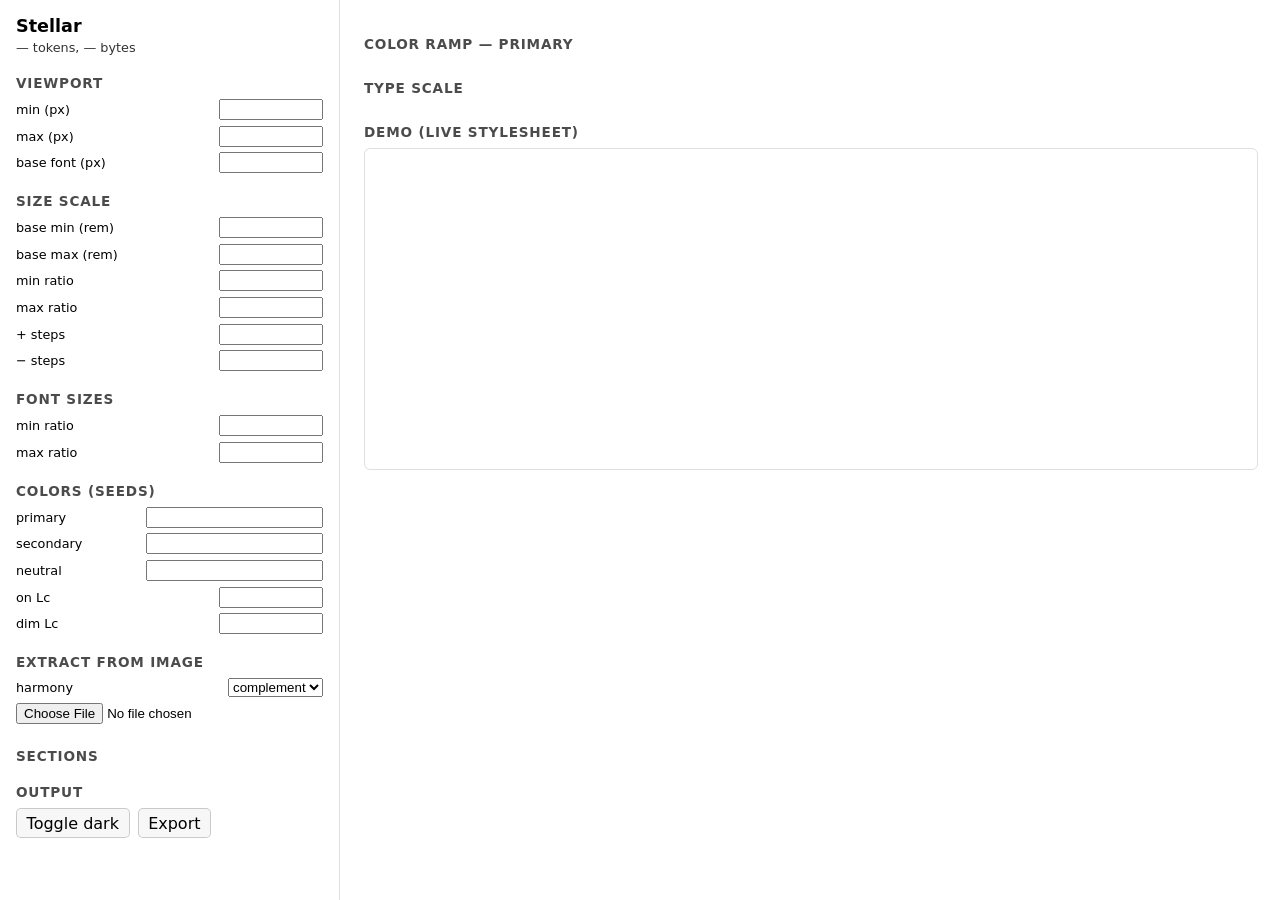
==== internal/server/assets/index.html @ 8b2f6bad "stellar" ====
<!doctype html>
<html lang="en">
<head>
  <meta charset="utf-8">
  <meta name="viewport" content="width=device-width, initial-scale=1">
  <title>Stellar — design-token editor</title>
  <!-- Generated stylesheet, hot-swapped over Datastar SSE (§7). -->
  <link id="stellar-css" rel="stylesheet">
  <script src="/static/datastar.js" type="module"></script>
  <style>
    :root { color-scheme: light dark; }
    body { font-family: var(--font-humanist, system-ui, sans-serif); margin: 0;
           display: grid; grid-template-columns: 340px 1fr; min-height: 100vh; }
    aside { padding: 1rem; border-right: 1px solid #8884; overflow-y: auto; max-height: 100vh; }
    main { padding: 1rem 1.5rem; overflow-y: auto; max-height: 100vh; }
    h1 { font-size: 1.1rem; margin: 0 0 .25rem; }
    h2 { font-size: .85rem; text-transform: uppercase; letter-spacing: .06em;
         opacity: .7; margin: 1.25rem 0 .5rem; }
    label { display: grid; grid-template-columns: 1fr auto; gap: .5rem;
            align-items: center; font-size: .8rem; margin: .35rem 0; }
    input[type=number] { width: 6rem; }
    .swatches { display: grid; grid-template-columns: repeat(12, 1fr); gap: 2px; margin: .25rem 0 1rem; }
    .swatch { aspect-ratio: 1; border-radius: 3px; display: grid; place-items: center; font-size: .6rem; }
    .bars { display: grid; gap: 4px; }
    .bar { height: 1.4rem; background: #6699ff; border-radius: 3px; }
    .meter { font-variant-numeric: tabular-nums; font-size: .8rem; opacity: .8; }
    iframe { width: 100%; height: 320px; border: 1px solid #8884; border-radius: 6px; }
    .row { display: flex; gap: .5rem; flex-wrap: wrap; }
    button { font: inherit; padding: .3rem .6rem; border-radius: 5px; border: 1px solid #8886;
             background: #8881; cursor: pointer; }
    code { font-family: var(--font-mono, ui-monospace, monospace); }
  </style>
</head>
<body data-init="@get('/live-refresh')"
      data-signals:theme="'light'"
      data-attr:data-theme="$theme">

  <aside>
    <h1>Stellar</h1>
    <div class="meter" id="meter">— tokens, — bytes</div>

    <h2>Viewport</h2>
    <label>min (px) <input type="number" data-cfg="viewport.min" step="1"></label>
    <label>max (px) <input type="number" data-cfg="viewport.max" step="1"></label>
    <label>base font (px) <input type="number" data-cfg="viewport.baseFont" step="1"></label>

    <h2>Size scale</h2>
    <label>base min (rem) <input type="number" data-cfg="size.baseMin" step="0.01"></label>
    <label>base max (rem) <input type="number" data-cfg="size.baseMax" step="0.01"></label>
    <label>min ratio <input type="number" data-cfg="size.minRatio" step="0.001"></label>
    <label>max ratio <input type="number" data-cfg="size.maxRatio" step="0.001"></label>
    <label>+ steps <input type="number" data-cfg="size.positiveSteps" step="1"></label>
    <label>− steps <input type="number" data-cfg="size.negativeSteps" step="1"></label>

    <h2>Font sizes</h2>
    <label>min ratio <input type="number" data-cfg="fontsSizes.minRatio" step="0.001"></label>
    <label>max ratio <input type="number" data-cfg="fontsSizes.maxRatio" step="0.001"></label>

    <h2>Colors (seeds)</h2>
    <label>primary <input type="text" data-cfg="colors.roles.primary.seed"></label>
    <label>secondary <input type="text" data-cfg="colors.roles.secondary.seed"></label>
    <label>neutral <input type="text" data-cfg="colors.roles.neutral.seed"></label>
    <label>on Lc <input type="number" data-cfg="colors.apca.onLc" step="1"></label>
    <label>dim Lc <input type="number" data-cfg="colors.apca.dimLc" step="1"></label>

    <h2>Extract from image</h2>
    <label>harmony
      <select id="harmony">
        <option>complement</option><option>triad</option>
        <option>tetrad</option><option>analogous</option>
      </select>
    </label>
    <input type="file" id="imgfile" accept="image/*">
    <div class="swatches" id="candidates" style="grid-template-columns:repeat(4,1fr)"></div>

    <h2>Sections</h2>
    <div id="sections"></div>

    <h2>Output</h2>
    <div class="row">
      <button data-on:click="$theme = $theme === 'light' ? 'dark' : 'light'">Toggle dark</button>
      <a href="/assets/css/stellar/current" download="stellar.css"><button type="button">Export</button></a>
    </div>
  </aside>

  <main>
    <h2>Color ramp — primary</h2>
    <div class="swatches" id="ramp"></div>
    <h2>Type scale</h2>
    <div class="bars" id="bars"></div>
    <h2>Demo (live stylesheet)</h2>
    <iframe id="demo" src="about:blank"></iframe>
  </main>

  <script type="module">
    // --- config form <-> server ----------------------------------------
    const get = (obj, path) => path.split('.').reduce((o,k)=>o?.[k], obj);
    const set = (obj, path, val) => {
      const ks = path.split('.'); const last = ks.pop();
      let o = obj; for (const k of ks) o = o[k] ??= {};
      o[last] = val;
    };
    let cfg = {};
    const inputs = [...document.querySelectorAll('[data-cfg]')];

    function coerce(el, raw) {
      if (el.type === 'number') return raw === '' ? 0 : Number(raw);
      if (el.type === 'checkbox') return el.checked;
      return raw;
    }
    function fill() {
      for (const el of inputs) {
        const v = get(cfg, el.dataset.cfg);
        if (v !== undefined) el.value = v;
      }
      // section toggles
      const sx = document.getElementById('sections');
      sx.innerHTML = '';
      for (const [k, v] of Object.entries(cfg.sections ?? {})) {
        const id = 'sec-' + k;
        const l = document.createElement('label');
        l.innerHTML = `${k}<input type="checkbox" id="${id}" ${v ? 'checked' : ''}>`;
        l.querySelector('input').addEventListener('change', e => {
          cfg.sections[k] = e.target.checked; push();
        });
        sx.appendChild(l);
      }
    }
    let t;
    function push() {
      clearTimeout(t);
      t = setTimeout(async () => {
        const res = await fetch('/config', {
          method: 'POST', headers: {'content-type':'application/json'},
          body: JSON.stringify(cfg),
        });
        const { hash } = await res.json();
        refreshPreview(hash);
      }, 150);
    }
    for (const el of inputs) {
      el.addEventListener('input', () => { set(cfg, el.dataset.cfg, coerce(el, el.value)); push(); });
    }

    // --- live preview helpers ------------------------------------------
    async function refreshPreview(hash) {
      const url = '/assets/css/stellar/' + (hash ?? 'current');
      const css = await (await fetch(url)).text();
      const count = (css.match(/--[a-z0-9-]+\s*:/gi) || []).length;
      document.getElementById('meter').textContent =
        `${count} tokens, ${new Blob([css]).size} bytes`;
      // ramp swatches (read computed vars after the sheet applies)
      requestAnimationFrame(() => {
        const cs = getComputedStyle(document.documentElement);
        const ramp = document.getElementById('ramp'); ramp.innerHTML = '';
        for (let i = 1; i <= 12; i++) {
          const c = cs.getPropertyValue('--primary-' + i).trim();
          const on = cs.getPropertyValue('--primary-' + i + '-on').trim();
          if (!c) continue;
          const d = document.createElement('div');
          d.className = 'swatch';
          d.style.background = c; d.style.color = on; d.textContent = i;
          ramp.appendChild(d);
        }
        const bars = document.getElementById('bars'); bars.innerHTML = '';
        for (let n = -2; n <= 8; n++) {
          const v = cs.getPropertyValue('--font-size-' + n).trim();
          if (!v) continue;
          const b = document.createElement('div');
          b.className = 'bar';
          b.style.height = `calc(${v} + .4rem)`;
          b.textContent = ' font-size-' + n;
          bars.appendChild(b);
        }
      });
      // demo iframe links the live sheet
      const demo = document.getElementById('demo');
      demo.srcdoc = `<!doctype html><link rel="stylesheet" href="${url}">
        <body style="font-family:var(--font-humanist,sans-serif);padding:1rem;
          background:var(--neutral-1);color:var(--neutral-12)">
        <h1 style="font-size:var(--font-size-6);color:var(--primary-8)">Stellar demo</h1>
        <p style="font-size:var(--font-size-1);line-height:var(--font-line-height-0)">
          Semantic, nested CSS that only references <code>var(--token)</code>.</p>
        <button style="background:var(--primary-9);color:var(--primary-9-on);
          border:0;padding:var(--size-1) var(--size-3);border-radius:var(--size--1)">
          Primary action</button></body>`;
    }

    // --- palette extraction (§5.4) -------------------------------------
    document.getElementById('imgfile').addEventListener('change', async (e) => {
      const file = e.target.files[0];
      if (!file) return;
      const fd = new FormData();
      fd.append('image', file);
      const mode = document.getElementById('harmony').value;
      const res = await fetch('/extract?harmony=' + mode, { method: 'POST', body: fd });
      const { candidates, harmony } = await res.json();
      const box = document.getElementById('candidates');
      box.innerHTML = '';
      for (const c of candidates) {
        const d = document.createElement('div');
        d.className = 'swatch';
        d.style.background = c.css;
        d.title = `${c.name} ${'★'.repeat(c.stars)} (${(c.population*100).toFixed(0)}%)`;
        d.textContent = '★'.repeat(c.stars);
        d.style.cursor = 'pointer';
        d.addEventListener('click', () => {
          // picking a candidate sets the role seeds via harmony
          set(cfg, 'colors.roles.primary.seed', harmony[0] ?? c.css);
          if (harmony[1]) set(cfg, 'colors.roles.secondary.seed', harmony[1]);
          fill(); push();
        });
        box.appendChild(d);
      }
    });

    // boot
    (async () => {
      cfg = await (await fetch('/config.json')).json();
      fill();
      refreshPreview('current');
    })();
  </script>
</body>
</html>
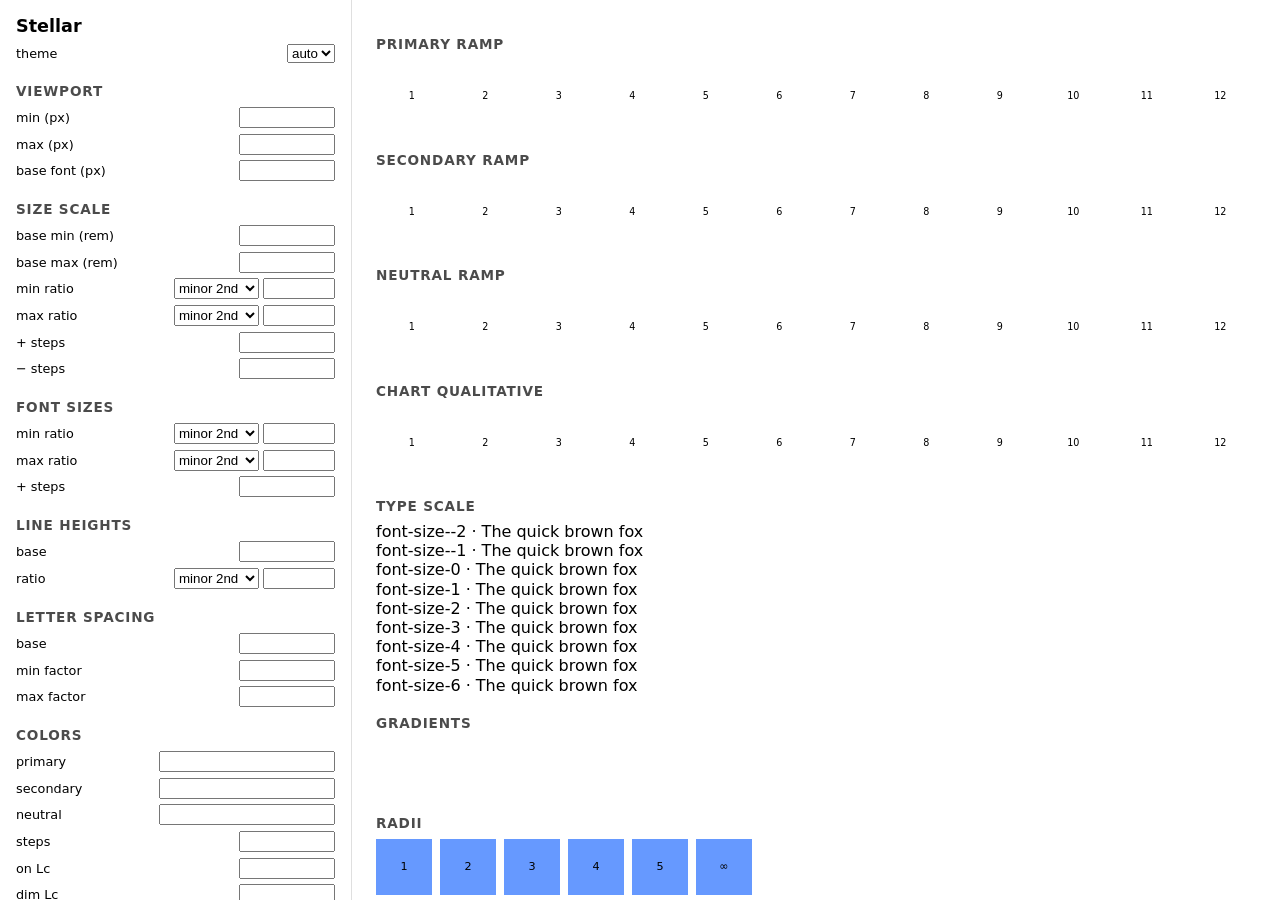
==== commit a44ec3ae: "auto_research" ====
--- a/internal/server/assets/index.html
+++ b/internal/server/assets/index.html
@@ -8,218 +8,366 @@
   <link id="stellar-css" rel="stylesheet">
   <script src="/static/datastar.js" type="module"></script>
   <style>
-    :root { color-scheme: light dark; }
-    body { font-family: var(--font-humanist, system-ui, sans-serif); margin: 0;
-           display: grid; grid-template-columns: 340px 1fr; min-height: 100vh; }
-    aside { padding: 1rem; border-right: 1px solid #8884; overflow-y: auto; max-height: 100vh; }
-    main { padding: 1rem 1.5rem; overflow-y: auto; max-height: 100vh; }
-    h1 { font-size: 1.1rem; margin: 0 0 .25rem; }
-    h2 { font-size: .85rem; text-transform: uppercase; letter-spacing: .06em;
-         opacity: .7; margin: 1.25rem 0 .5rem; }
-    label { display: grid; grid-template-columns: 1fr auto; gap: .5rem;
-            align-items: center; font-size: .8rem; margin: .35rem 0; }
+    /* Editor chrome. Dogfoods generated tokens (with fallbacks so the page
+       stands up even before the first stylesheet patch lands). */
+    * { box-sizing: border-box; }
+    body {
+      font-family: var(--font-humanist, system-ui, sans-serif);
+      margin: 0;
+      display: grid; grid-template-columns: 22rem 1fr; min-height: 100vh;
+      background: var(--neutral-1, canvas); color: var(--neutral-12, canvastext);
+    }
+    aside {
+      padding: var(--size-3, 1rem);
+      border-right: var(--border-size-1, 1px) solid var(--neutral-4, #8884);
+      overflow-y: auto; max-height: 100vh;
+    }
+    main { padding: var(--size-3, 1rem) var(--size-4, 1.5rem); overflow-y: auto; max-height: 100vh; }
+    h1 { font-size: var(--font-size-2, 1.1rem); margin: 0 0 .25rem; }
+    h2 {
+      font-size: var(--font-size--1, .85rem); text-transform: uppercase;
+      letter-spacing: .06em; opacity: .7; margin: 1.25rem 0 .5rem;
+    }
+    label {
+      display: grid; grid-template-columns: 1fr auto; gap: .5rem;
+      align-items: center; font-size: var(--font-size--2, .8rem); margin: .35rem 0;
+    }
     input[type=number] { width: 6rem; }
-    .swatches { display: grid; grid-template-columns: repeat(12, 1fr); gap: 2px; margin: .25rem 0 1rem; }
-    .swatch { aspect-ratio: 1; border-radius: 3px; display: grid; place-items: center; font-size: .6rem; }
-    .bars { display: grid; gap: 4px; }
-    .bar { height: 1.4rem; background: #6699ff; border-radius: 3px; }
-    .meter { font-variant-numeric: tabular-nums; font-size: .8rem; opacity: .8; }
-    iframe { width: 100%; height: 320px; border: 1px solid #8884; border-radius: 6px; }
-    .row { display: flex; gap: .5rem; flex-wrap: wrap; }
-    button { font: inherit; padding: .3rem .6rem; border-radius: 5px; border: 1px solid #8886;
-             background: #8881; cursor: pointer; }
+    input[type=text] { width: 11rem; }
+    select { justify-self: end; }
+    /* musical-ratio preset + free number, dual-bound to the same signal */
+    .ratio { display: flex; gap: .25rem; justify-self: end; }
+    .ratio input[type=number] { width: 4.5rem; }
+    .preview-width { display: flex; align-items: center; gap: .5rem; font-size: var(--font-size--2, .8rem); }
+    .preview-width input[type=range] { flex: 1; max-width: 20rem; }
+    .meter { font-variant-numeric: tabular-nums; font-size: var(--font-size--2, .8rem); opacity: .8; margin: 0 0 .5rem; }
+    .swatches { display: grid; grid-template-columns: repeat(12, 1fr); gap: 2px; margin: .25rem 0 1rem; padding: 0; list-style: none; }
+    .swatches li { display: contents; }
+    .swatch {
+      aspect-ratio: var(--aspect-ratio-square, 1); border: 0; width: 100%;
+      border-radius: var(--border-radius-1, 3px);
+      display: grid; place-items: center; font-size: .6rem;
+    }
+    button.swatch { cursor: pointer; }
+    .specimens { list-style: none; margin: 0 0 1rem; padding: 0; }
+    .specimens li { line-height: 1.2; white-space: nowrap; overflow: hidden; text-overflow: ellipsis; }
+    .gradients { display: grid; grid-template-columns: repeat(4, 1fr); gap: .5rem; margin: 0 0 1rem; padding: 0; list-style: none; }
+    .gradients li {
+      height: 3.5rem; border-radius: var(--border-radius-2, 6px);
+      display: grid; place-items: end start; padding: .3rem .5rem;
+      font-size: .7rem; color: var(--neutral-1, white);
+    }
+    .radii { display: flex; gap: .5rem; margin: 0 0 1rem; padding: 0; list-style: none; }
+    .radii li {
+      width: 3.5rem; height: 3.5rem; background: var(--primary-4, #6699ff);
+      transition: border-radius var(--anim-duration-base, .3s) var(--anim-ease-in-out, ease);
+      display: grid; place-items: center; font-size: .7rem; color: var(--primary-4-on, black);
+    }
+    iframe { width: 100%; max-width: 100%; height: 24rem; border: var(--border-size-1, 1px) solid var(--neutral-4, #8884); border-radius: var(--border-radius-2, 6px); }
+    .row { display: flex; gap: .5rem; flex-wrap: wrap; align-items: center; }
+    button, .button {
+      font: inherit; padding: .3rem .6rem; cursor: pointer; text-decoration: none;
+      border-radius: var(--border-radius-1, 5px);
+      border: var(--border-size-1, 1px) solid var(--neutral-6, #8886);
+      background: var(--neutral-3, #8881); color: inherit;
+    }
     code { font-family: var(--font-mono, ui-monospace, monospace); }
   </style>
 </head>
-<body data-init="@get('/live-refresh')"
-      data-signals:theme="'light'"
-      data-attr:data-theme="$theme">
-
-  <aside>
+
+<!-- The whole editor is declarative Datastar: the config lives in signals
+     (seeded server-side), every input is data-bind'ed, and one debounced
+     @post('/config') on the form column is the only write. All reads come
+     back over the /live-refresh SSE stream as element patches (CQRS). -->
+<body data-signals="__STELLAR_SIGNALS__"
+      data-signals:theme="'auto'"
+      data-signals:_preview="1440"
+      data-attr:data-theme="$theme === 'auto' ? false : $theme"
+      data-init="@get('/live-refresh?meter=1')">
+
+  <aside data-on:input__debounce.300ms="@post('/config')">
     <h1>Stellar</h1>
-    <div class="meter" id="meter">— tokens, — bytes</div>
+    <p class="meter" id="meter"></p>
+
+    <label>theme
+      <select data-bind:theme>
+        <option value="auto">auto</option>
+        <option value="light">light</option>
+        <option value="dark">dark</option>
+      </select>
+    </label>
 
     <h2>Viewport</h2>
-    <label>min (px) <input type="number" data-cfg="viewport.min" step="1"></label>
-    <label>max (px) <input type="number" data-cfg="viewport.max" step="1"></label>
-    <label>base font (px) <input type="number" data-cfg="viewport.baseFont" step="1"></label>
+    <label>min (px) <input type="number" step="1" data-bind:viewport.min></label>
+    <label>max (px) <input type="number" step="1" data-bind:viewport.max></label>
+    <label>base font (px) <input type="number" step="1" data-bind:viewport.base-font></label>
 
     <h2>Size scale</h2>
-    <label>base min (rem) <input type="number" data-cfg="size.baseMin" step="0.01"></label>
-    <label>base max (rem) <input type="number" data-cfg="size.baseMax" step="0.01"></label>
-    <label>min ratio <input type="number" data-cfg="size.minRatio" step="0.001"></label>
-    <label>max ratio <input type="number" data-cfg="size.maxRatio" step="0.001"></label>
-    <label>+ steps <input type="number" data-cfg="size.positiveSteps" step="1"></label>
-    <label>− steps <input type="number" data-cfg="size.negativeSteps" step="1"></label>
+    <label>base min (rem) <input type="number" step="0.01" data-bind:size.base-min></label>
+    <label>base max (rem) <input type="number" step="0.01" data-bind:size.base-max></label>
+    <label>min ratio
+      <span class="ratio">
+        <select data-bind:size.min-ratio>
+          <option value="1.067">minor 2nd</option><option value="1.125">major 2nd</option>
+          <option value="1.2">minor 3rd</option><option value="1.25">major 3rd</option>
+          <option value="1.333">perfect 4th</option><option value="1.414">aug. 4th</option>
+          <option value="1.5">perfect 5th</option><option value="1.618">golden</option>
+          <option value="1.667">major 6th</option><option value="1.778">minor 7th</option>
+          <option value="1.875">major 7th</option><option value="2">octave</option>
+        </select>
+        <input type="number" step="0.001" data-bind:size.min-ratio>
+      </span>
+    </label>
+    <label>max ratio
+      <span class="ratio">
+        <select data-bind:size.max-ratio>
+          <option value="1.067">minor 2nd</option><option value="1.125">major 2nd</option>
+          <option value="1.2">minor 3rd</option><option value="1.25">major 3rd</option>
+          <option value="1.333">perfect 4th</option><option value="1.414">aug. 4th</option>
+          <option value="1.5">perfect 5th</option><option value="1.618">golden</option>
+          <option value="1.667">major 6th</option><option value="1.778">minor 7th</option>
+          <option value="1.875">major 7th</option><option value="2">octave</option>
+        </select>
+        <input type="number" step="0.001" data-bind:size.max-ratio>
+      </span>
+    </label>
+    <label>+ steps <input type="number" step="1" data-bind:size.positive-steps></label>
+    <label>− steps <input type="number" step="1" data-bind:size.negative-steps></label>
 
     <h2>Font sizes</h2>
-    <label>min ratio <input type="number" data-cfg="fontsSizes.minRatio" step="0.001"></label>
-    <label>max ratio <input type="number" data-cfg="fontsSizes.maxRatio" step="0.001"></label>
-
-    <h2>Colors (seeds)</h2>
-    <label>primary <input type="text" data-cfg="colors.roles.primary.seed"></label>
-    <label>secondary <input type="text" data-cfg="colors.roles.secondary.seed"></label>
-    <label>neutral <input type="text" data-cfg="colors.roles.neutral.seed"></label>
-    <label>on Lc <input type="number" data-cfg="colors.apca.onLc" step="1"></label>
-    <label>dim Lc <input type="number" data-cfg="colors.apca.dimLc" step="1"></label>
+    <label>min ratio
+      <span class="ratio">
+        <select data-bind:fonts-sizes.min-ratio>
+          <option value="1.067">minor 2nd</option><option value="1.125">major 2nd</option>
+          <option value="1.2">minor 3rd</option><option value="1.25">major 3rd</option>
+          <option value="1.333">perfect 4th</option><option value="1.414">aug. 4th</option>
+          <option value="1.5">perfect 5th</option><option value="1.618">golden</option>
+          <option value="1.667">major 6th</option><option value="1.778">minor 7th</option>
+          <option value="1.875">major 7th</option><option value="2">octave</option>
+        </select>
+        <input type="number" step="0.001" data-bind:fonts-sizes.min-ratio>
+      </span>
+    </label>
+    <label>max ratio
+      <span class="ratio">
+        <select data-bind:fonts-sizes.max-ratio>
+          <option value="1.067">minor 2nd</option><option value="1.125">major 2nd</option>
+          <option value="1.2">minor 3rd</option><option value="1.25">major 3rd</option>
+          <option value="1.333">perfect 4th</option><option value="1.414">aug. 4th</option>
+          <option value="1.5">perfect 5th</option><option value="1.618">golden</option>
+          <option value="1.667">major 6th</option><option value="1.778">minor 7th</option>
+          <option value="1.875">major 7th</option><option value="2">octave</option>
+        </select>
+        <input type="number" step="0.001" data-bind:fonts-sizes.max-ratio>
+      </span>
+    </label>
+    <label>+ steps <input type="number" step="1" data-bind:fonts-sizes.positive-steps></label>
+
+    <h2>Line heights</h2>
+    <label>base <input type="number" step="0.01" data-bind:fonts-line-heights.base></label>
+    <label>ratio
+      <span class="ratio">
+        <select data-bind:fonts-line-heights.ratio>
+          <option value="1.067">minor 2nd</option><option value="1.125">major 2nd</option>
+          <option value="1.2">minor 3rd</option><option value="1.25">major 3rd</option>
+          <option value="1.333">perfect 4th</option><option value="1.414">aug. 4th</option>
+          <option value="1.5">perfect 5th</option><option value="1.618">golden</option>
+          <option value="1.667">major 6th</option><option value="1.778">minor 7th</option>
+          <option value="1.875">major 7th</option><option value="2">octave</option>
+        </select>
+        <input type="number" step="0.001" data-bind:fonts-line-heights.ratio>
+      </span>
+    </label>
+
+    <h2>Letter spacing</h2>
+    <label>base <input type="number" step="0.005" data-bind:fonts-spacing.base></label>
+    <label>min factor <input type="number" step="0.001" data-bind:fonts-spacing.min-factor></label>
+    <label>max factor <input type="number" step="0.001" data-bind:fonts-spacing.max-factor></label>
+
+    <h2>Colors</h2>
+    <label>primary <input type="text" data-bind:colors.roles.primary.seed></label>
+    <label>secondary <input type="text" data-bind:colors.roles.secondary.seed></label>
+    <label>neutral <input type="text" data-bind:colors.roles.neutral.seed></label>
+    <label>steps <input type="number" step="1" data-bind:colors.steps></label>
+    <label>on Lc <input type="number" step="1" data-bind:colors.apca.on-lc></label>
+    <label>dim Lc <input type="number" step="1" data-bind:colors.apca.dim-lc></label>
+    <label>invert light/dark <input type="checkbox" data-bind:colors.schemes.invert-light-dark></label>
+
+    <h2>Radius / animation</h2>
+    <label>radius base (rem) <input type="number" step="0.05" data-bind:radius.base></label>
+    <label>radius ratio <input type="number" step="0.05" data-bind:radius.ratio></label>
+    <label>radius steps <input type="number" step="1" data-bind:radius.steps></label>
+    <label>duration base (s) <input type="number" step="0.05" data-bind:animation.duration-base></label>
+    <label>duration ratio <input type="number" step="0.1" data-bind:animation.duration-ratio></label>
+
+    <h2>Gradients</h2>
+    <label>angle (deg) <input type="number" step="1" data-bind:gradients.angle></label>
+    <label>from step <input type="number" step="1" data-bind:gradients.from></label>
+    <label>to step <input type="number" step="1" data-bind:gradients.to></label>
+
+    <h2>Charts</h2>
+    <label>qualitative <input type="number" step="1" data-bind:charts.qualitative-count></label>
+    <label>diverging <input type="number" step="1" data-bind:charts.diverging-count></label>
+    <label>tone steps <input type="number" step="1" data-bind:charts.tone-steps></label>
 
     <h2>Extract from image</h2>
-    <label>harmony
-      <select id="harmony">
-        <option>complement</option><option>triad</option>
-        <option>tetrad</option><option>analogous</option>
+    <!-- contentType 'form' posts this form as multipart; the response is an
+         SSE patch that renders #candidates below (§5.4). No submit button, so
+         the form never navigates. -->
+    <form enctype="multipart/form-data">
+      <label>harmony
+        <select name="harmony">
+          <option>complement</option><option>triad</option>
+          <option>tetrad</option><option>analogous</option>
+        </select>
+      </label>
+      <input type="file" name="image" accept="image/*"
+             data-on:change="@post('/extract', {contentType: 'form'})">
+    </form>
+    <ul class="swatches" id="candidates" style="grid-template-columns:repeat(8,1fr)"></ul>
+
+    <h2>Sections</h2>
+    <label>normalize <input type="checkbox" data-bind:sections.normalize></label>
+    <label>colors theme <input type="checkbox" data-bind:sections.colors-theme></label>
+    <label>font sizes <input type="checkbox" data-bind:sections.fonts-sizes></label>
+    <label>line heights <input type="checkbox" data-bind:sections.fonts-line-heights></label>
+    <label>letter spacing <input type="checkbox" data-bind:sections.fonts-spacing></label>
+    <label>font families <input type="checkbox" data-bind:sections.fonts-families></label>
+    <label>size <input type="checkbox" data-bind:sections.size></label>
+    <label>aspect ratio <input type="checkbox" data-bind:sections.aspect-ratio></label>
+    <label>z-index <input type="checkbox" data-bind:sections.z-index></label>
+    <label>radius <input type="checkbox" data-bind:sections.radius></label>
+    <label>border <input type="checkbox" data-bind:sections.border></label>
+    <label>animation <input type="checkbox" data-bind:sections.animation></label>
+    <label>charts <input type="checkbox" data-bind:sections.charts></label>
+    <label>code <input type="checkbox" data-bind:sections.code></label>
+    <label>named <input type="checkbox" data-bind:sections.named></label>
+    <label>gradients <input type="checkbox" data-bind:sections.gradients></label>
+
+    <h2>Output</h2>
+    <label>mode
+      <select data-bind:output.mode>
+        <option value="readable">readable</option>
+        <option value="compact">compact</option>
       </select>
     </label>
-    <input type="file" id="imgfile" accept="image/*">
-    <div class="swatches" id="candidates" style="grid-template-columns:repeat(4,1fr)"></div>
-
-    <h2>Sections</h2>
-    <div id="sections"></div>
-
-    <h2>Output</h2>
-    <div class="row">
-      <button data-on:click="$theme = $theme === 'light' ? 'dark' : 'light'">Toggle dark</button>
-      <a href="/assets/css/stellar/current" download="stellar.css"><button type="button">Export</button></a>
-    </div>
+    <label>hex fallbacks <input type="checkbox" data-bind:output.color-fallbacks></label>
+    <p class="row">
+      <a class="button" href="/assets/css/stellar/current" download="stellar.css">Export stellar.css</a>
+      <button type="button" data-on:click="@post('/reset')">Reset defaults</button>
+    </p>
   </aside>
 
+  <!-- Previews are plain token consumers: when the SSE patch swaps the
+       stylesheet link, everything below restyles by itself. No scripting. -->
   <main>
-    <h2>Color ramp — primary</h2>
-    <div class="swatches" id="ramp"></div>
+    <h2>Primary ramp</h2>
+    <ul class="swatches">
+      <li><span class="swatch" style="background:var(--primary-1);color:var(--primary-1-on)">1</span></li>
+      <li><span class="swatch" style="background:var(--primary-2);color:var(--primary-2-on)">2</span></li>
+      <li><span class="swatch" style="background:var(--primary-3);color:var(--primary-3-on)">3</span></li>
+      <li><span class="swatch" style="background:var(--primary-4);color:var(--primary-4-on)">4</span></li>
+      <li><span class="swatch" style="background:var(--primary-5);color:var(--primary-5-on)">5</span></li>
+      <li><span class="swatch" style="background:var(--primary-6);color:var(--primary-6-on)">6</span></li>
+      <li><span class="swatch" style="background:var(--primary-7);color:var(--primary-7-on)">7</span></li>
+      <li><span class="swatch" style="background:var(--primary-8);color:var(--primary-8-on)">8</span></li>
+      <li><span class="swatch" style="background:var(--primary-9);color:var(--primary-9-on)">9</span></li>
+      <li><span class="swatch" style="background:var(--primary-10);color:var(--primary-10-on)">10</span></li>
+      <li><span class="swatch" style="background:var(--primary-11);color:var(--primary-11-on)">11</span></li>
+      <li><span class="swatch" style="background:var(--primary-12);color:var(--primary-12-on)">12</span></li>
+    </ul>
+
+    <h2>Secondary ramp</h2>
+    <ul class="swatches">
+      <li><span class="swatch" style="background:var(--secondary-1);color:var(--secondary-1-on)">1</span></li>
+      <li><span class="swatch" style="background:var(--secondary-2);color:var(--secondary-2-on)">2</span></li>
+      <li><span class="swatch" style="background:var(--secondary-3);color:var(--secondary-3-on)">3</span></li>
+      <li><span class="swatch" style="background:var(--secondary-4);color:var(--secondary-4-on)">4</span></li>
+      <li><span class="swatch" style="background:var(--secondary-5);color:var(--secondary-5-on)">5</span></li>
+      <li><span class="swatch" style="background:var(--secondary-6);color:var(--secondary-6-on)">6</span></li>
+      <li><span class="swatch" style="background:var(--secondary-7);color:var(--secondary-7-on)">7</span></li>
+      <li><span class="swatch" style="background:var(--secondary-8);color:var(--secondary-8-on)">8</span></li>
+      <li><span class="swatch" style="background:var(--secondary-9);color:var(--secondary-9-on)">9</span></li>
+      <li><span class="swatch" style="background:var(--secondary-10);color:var(--secondary-10-on)">10</span></li>
+      <li><span class="swatch" style="background:var(--secondary-11);color:var(--secondary-11-on)">11</span></li>
+      <li><span class="swatch" style="background:var(--secondary-12);color:var(--secondary-12-on)">12</span></li>
+    </ul>
+
+    <h2>Neutral ramp</h2>
+    <ul class="swatches">
+      <li><span class="swatch" style="background:var(--neutral-1);color:var(--neutral-1-on)">1</span></li>
+      <li><span class="swatch" style="background:var(--neutral-2);color:var(--neutral-2-on)">2</span></li>
+      <li><span class="swatch" style="background:var(--neutral-3);color:var(--neutral-3-on)">3</span></li>
+      <li><span class="swatch" style="background:var(--neutral-4);color:var(--neutral-4-on)">4</span></li>
+      <li><span class="swatch" style="background:var(--neutral-5);color:var(--neutral-5-on)">5</span></li>
+      <li><span class="swatch" style="background:var(--neutral-6);color:var(--neutral-6-on)">6</span></li>
+      <li><span class="swatch" style="background:var(--neutral-7);color:var(--neutral-7-on)">7</span></li>
+      <li><span class="swatch" style="background:var(--neutral-8);color:var(--neutral-8-on)">8</span></li>
+      <li><span class="swatch" style="background:var(--neutral-9);color:var(--neutral-9-on)">9</span></li>
+      <li><span class="swatch" style="background:var(--neutral-10);color:var(--neutral-10-on)">10</span></li>
+      <li><span class="swatch" style="background:var(--neutral-11);color:var(--neutral-11-on)">11</span></li>
+      <li><span class="swatch" style="background:var(--neutral-12);color:var(--neutral-12-on)">12</span></li>
+    </ul>
+
+    <h2>Chart qualitative</h2>
+    <ul class="swatches">
+      <li><span class="swatch" style="background:var(--chart-qualitative-1);color:var(--chart-qualitative-1-on)">1</span></li>
+      <li><span class="swatch" style="background:var(--chart-qualitative-2);color:var(--chart-qualitative-2-on)">2</span></li>
+      <li><span class="swatch" style="background:var(--chart-qualitative-3);color:var(--chart-qualitative-3-on)">3</span></li>
+      <li><span class="swatch" style="background:var(--chart-qualitative-4);color:var(--chart-qualitative-4-on)">4</span></li>
+      <li><span class="swatch" style="background:var(--chart-qualitative-5);color:var(--chart-qualitative-5-on)">5</span></li>
+      <li><span class="swatch" style="background:var(--chart-qualitative-6);color:var(--chart-qualitative-6-on)">6</span></li>
+      <li><span class="swatch" style="background:var(--chart-qualitative-7);color:var(--chart-qualitative-7-on)">7</span></li>
+      <li><span class="swatch" style="background:var(--chart-qualitative-8);color:var(--chart-qualitative-8-on)">8</span></li>
+      <li><span class="swatch" style="background:var(--chart-qualitative-9);color:var(--chart-qualitative-9-on)">9</span></li>
+      <li><span class="swatch" style="background:var(--chart-qualitative-10);color:var(--chart-qualitative-10-on)">10</span></li>
+      <li><span class="swatch" style="background:var(--chart-qualitative-11);color:var(--chart-qualitative-11-on)">11</span></li>
+      <li><span class="swatch" style="background:var(--chart-qualitative-12);color:var(--chart-qualitative-12-on)">12</span></li>
+    </ul>
+
     <h2>Type scale</h2>
-    <div class="bars" id="bars"></div>
+    <ul class="specimens">
+      <li style="font-size:var(--font-size--2)">font-size--2 · The quick brown fox</li>
+      <li style="font-size:var(--font-size--1)">font-size--1 · The quick brown fox</li>
+      <li style="font-size:var(--font-size-0)">font-size-0 · The quick brown fox</li>
+      <li style="font-size:var(--font-size-1)">font-size-1 · The quick brown fox</li>
+      <li style="font-size:var(--font-size-2)">font-size-2 · The quick brown fox</li>
+      <li style="font-size:var(--font-size-3)">font-size-3 · The quick brown fox</li>
+      <li style="font-size:var(--font-size-4)">font-size-4 · The quick brown fox</li>
+      <li style="font-size:var(--font-size-5)">font-size-5 · The quick brown fox</li>
+      <li style="font-size:var(--font-size-6)">font-size-6 · The quick brown fox</li>
+    </ul>
+
+    <h2>Gradients</h2>
+    <ul class="gradients">
+      <li style="background:var(--gradient-primary)">primary</li>
+      <li style="background:var(--gradient-secondary)">secondary</li>
+      <li style="background:var(--gradient-neutral)">neutral</li>
+      <li style="background:var(--gradient-brand)">brand</li>
+    </ul>
+
+    <h2>Radii</h2>
+    <ul class="radii">
+      <li style="border-radius:var(--border-radius-1)">1</li>
+      <li style="border-radius:var(--border-radius-2)">2</li>
+      <li style="border-radius:var(--border-radius-3)">3</li>
+      <li style="border-radius:var(--border-radius-4)">4</li>
+      <li style="border-radius:var(--border-radius-5)">5</li>
+      <li style="border-radius:var(--border-radius-round)">∞</li>
+    </ul>
+
     <h2>Demo (live stylesheet)</h2>
-    <iframe id="demo" src="about:blank"></iframe>
+    <!-- $_preview is local view state (underscore signals are never sent to
+         the backend): dragging it shows the fluid clamp() locks kicking in
+         between viewport.min and viewport.max. -->
+    <p class="preview-width">
+      preview width
+      <input type="range" step="10" data-bind:_preview
+             data-attr:min="$viewport.min" data-attr:max="$viewport.max">
+      <span data-text="$_preview + 'px'">1440px</span>
+    </p>
+    <iframe id="demo" src="/demo/" title="Consumer demo"
+            data-attr:style="'width: ' + $_preview + 'px'"></iframe>
   </main>
-
-  <script type="module">
-    // --- config form <-> server ----------------------------------------
-    const get = (obj, path) => path.split('.').reduce((o,k)=>o?.[k], obj);
-    const set = (obj, path, val) => {
-      const ks = path.split('.'); const last = ks.pop();
-      let o = obj; for (const k of ks) o = o[k] ??= {};
-      o[last] = val;
-    };
-    let cfg = {};
-    const inputs = [...document.querySelectorAll('[data-cfg]')];
-
-    function coerce(el, raw) {
-      if (el.type === 'number') return raw === '' ? 0 : Number(raw);
-      if (el.type === 'checkbox') return el.checked;
-      return raw;
-    }
-    function fill() {
-      for (const el of inputs) {
-        const v = get(cfg, el.dataset.cfg);
-        if (v !== undefined) el.value = v;
-      }
-      // section toggles
-      const sx = document.getElementById('sections');
-      sx.innerHTML = '';
-      for (const [k, v] of Object.entries(cfg.sections ?? {})) {
-        const id = 'sec-' + k;
-        const l = document.createElement('label');
-        l.innerHTML = `${k}<input type="checkbox" id="${id}" ${v ? 'checked' : ''}>`;
-        l.querySelector('input').addEventListener('change', e => {
-          cfg.sections[k] = e.target.checked; push();
-        });
-        sx.appendChild(l);
-      }
-    }
-    let t;
-    function push() {
-      clearTimeout(t);
-      t = setTimeout(async () => {
-        const res = await fetch('/config', {
-          method: 'POST', headers: {'content-type':'application/json'},
-          body: JSON.stringify(cfg),
-        });
-        const { hash } = await res.json();
-        refreshPreview(hash);
-      }, 150);
-    }
-    for (const el of inputs) {
-      el.addEventListener('input', () => { set(cfg, el.dataset.cfg, coerce(el, el.value)); push(); });
-    }
-
-    // --- live preview helpers ------------------------------------------
-    async function refreshPreview(hash) {
-      const url = '/assets/css/stellar/' + (hash ?? 'current');
-      const css = await (await fetch(url)).text();
-      const count = (css.match(/--[a-z0-9-]+\s*:/gi) || []).length;
-      document.getElementById('meter').textContent =
-        `${count} tokens, ${new Blob([css]).size} bytes`;
-      // ramp swatches (read computed vars after the sheet applies)
-      requestAnimationFrame(() => {
-        const cs = getComputedStyle(document.documentElement);
-        const ramp = document.getElementById('ramp'); ramp.innerHTML = '';
-        for (let i = 1; i <= 12; i++) {
-          const c = cs.getPropertyValue('--primary-' + i).trim();
-          const on = cs.getPropertyValue('--primary-' + i + '-on').trim();
-          if (!c) continue;
-          const d = document.createElement('div');
-          d.className = 'swatch';
-          d.style.background = c; d.style.color = on; d.textContent = i;
-          ramp.appendChild(d);
-        }
-        const bars = document.getElementById('bars'); bars.innerHTML = '';
-        for (let n = -2; n <= 8; n++) {
-          const v = cs.getPropertyValue('--font-size-' + n).trim();
-          if (!v) continue;
-          const b = document.createElement('div');
-          b.className = 'bar';
-          b.style.height = `calc(${v} + .4rem)`;
-          b.textContent = ' font-size-' + n;
-          bars.appendChild(b);
-        }
-      });
-      // demo iframe links the live sheet
-      const demo = document.getElementById('demo');
-      demo.srcdoc = `<!doctype html><link rel="stylesheet" href="${url}">
-        <body style="font-family:var(--font-humanist,sans-serif);padding:1rem;
-          background:var(--neutral-1);color:var(--neutral-12)">
-        <h1 style="font-size:var(--font-size-6);color:var(--primary-8)">Stellar demo</h1>
-        <p style="font-size:var(--font-size-1);line-height:var(--font-line-height-0)">
-          Semantic, nested CSS that only references <code>var(--token)</code>.</p>
-        <button style="background:var(--primary-9);color:var(--primary-9-on);
-          border:0;padding:var(--size-1) var(--size-3);border-radius:var(--size--1)">
-          Primary action</button></body>`;
-    }
-
-    // --- palette extraction (§5.4) -------------------------------------
-    document.getElementById('imgfile').addEventListener('change', async (e) => {
-      const file = e.target.files[0];
-      if (!file) return;
-      const fd = new FormData();
-      fd.append('image', file);
-      const mode = document.getElementById('harmony').value;
-      const res = await fetch('/extract?harmony=' + mode, { method: 'POST', body: fd });
-      const { candidates, harmony } = await res.json();
-      const box = document.getElementById('candidates');
-      box.innerHTML = '';
-      for (const c of candidates) {
-        const d = document.createElement('div');
-        d.className = 'swatch';
-        d.style.background = c.css;
-        d.title = `${c.name} ${'★'.repeat(c.stars)} (${(c.population*100).toFixed(0)}%)`;
-        d.textContent = '★'.repeat(c.stars);
-        d.style.cursor = 'pointer';
-        d.addEventListener('click', () => {
-          // picking a candidate sets the role seeds via harmony
-          set(cfg, 'colors.roles.primary.seed', harmony[0] ?? c.css);
-          if (harmony[1]) set(cfg, 'colors.roles.secondary.seed', harmony[1]);
-          fill(); push();
-        });
-        box.appendChild(d);
-      }
-    });
-
-    // boot
-    (async () => {
-      cfg = await (await fetch('/config.json')).json();
-      fill();
-      refreshPreview('current');
-    })();
-  </script>
 </body>
 </html>
